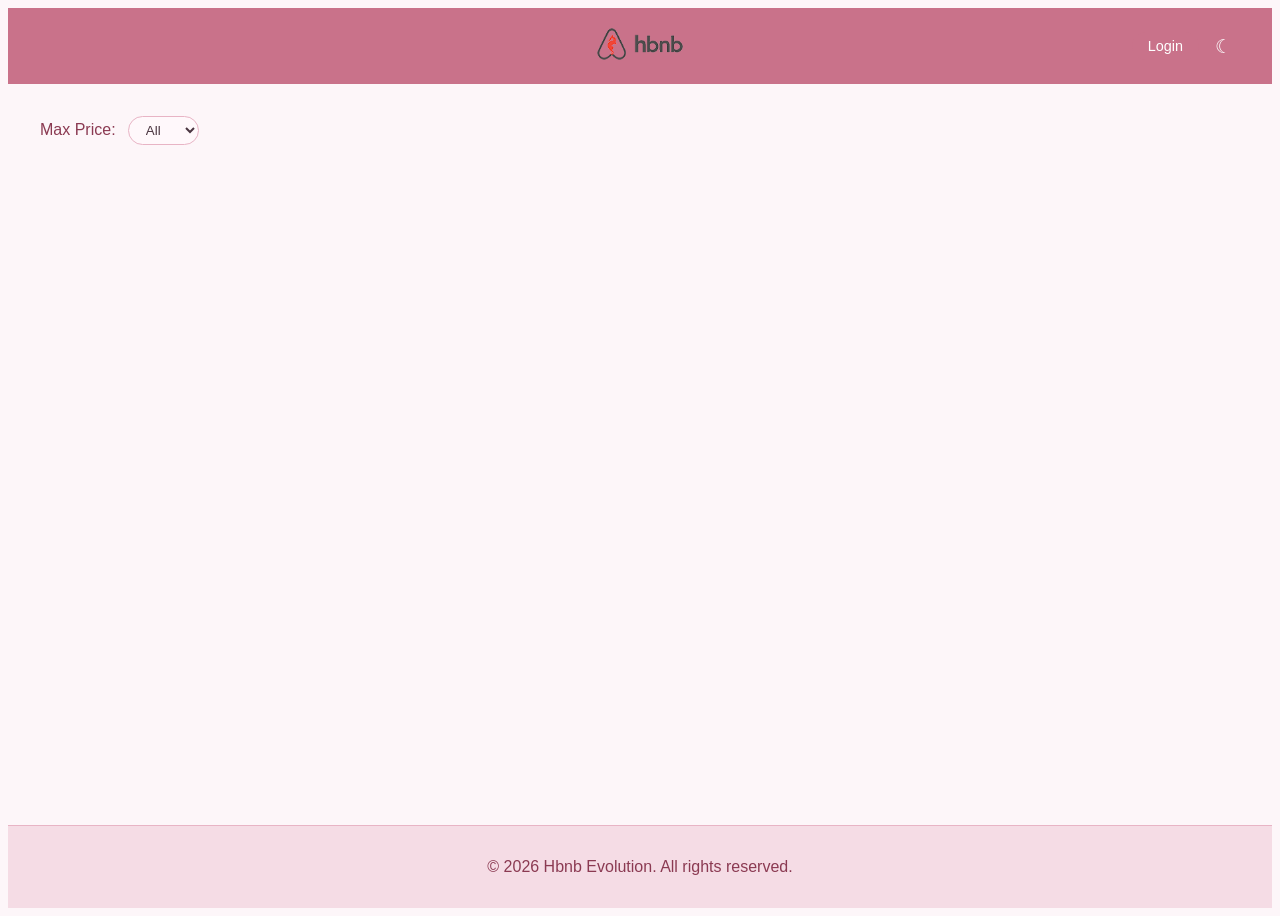
==== part4/front/index.html @ d8ff799a "Add  the front folder" ====
<!DOCTYPE html>
<html lang="en">
<head>
    <meta charset="UTF-8">
    <meta name="viewport" content="width=device-width, initial-scale=1.0">
    <title>List of Places</title>
    <link rel="stylesheet" href="styles.css">
    <link rel="icon" href="images/icon.png" type="image/png">
</head>
<body>
    <header>
        <div></div>
        <a href="login.html">
            <img src="images/logo.png" class="logo" alt="logo de Hbnb">
        </a>
        <div class="header-right">
            <a href="login.html" class="login-button">Login</a>
            <button id="logout-btn" style="display:none;">Logout</button>
            <button id="dark-mode-btn"></button>
        </div>
    </header>
    
    <main>
        <section id="filter">
            <label for="price-filter">Max Price:</label>
            <select id="price-filter">
                <option value="all">All</option>
                <option value="10">10</option>
                <option value="50">50</option>
                <option value="100">100</option>
            </select>
            <section id="places-list"></section>
        </section>
       
    </main>
    <script src="scripts.js"></script>
    <footer> <p> &copy; 2026 Hbnb Evolution. All rights reserved. </p> </footer>
</body>
</html>
---- part4/front/styles.css ----
* {
    box-sizing: border-box;
    font-family: "Trebuchet MS", sans-serif;
}

body {
    background-color: #fdf6f9;
    color: #4a3540;
    min-height: 100vh;
    display: flex;
    flex-direction: column;
}

header {
    background-color: #c9728a;
    color: #fff;
    padding: 1rem 2rem;
    display: grid;
    grid-template-columns: 1fr auto 1fr;
    align-items: center;
}

nav {
    background-color: #f5dce5;
    padding: 0.6rem 2rem;
    border-bottom: 1px solid #e8b4c5;
}

nav a {
    color: #8b3a52;
    text-decoration: none;
    margin-left: 1rem;
    font-weight: 500;
}

nav a:hover {
    color: #c9728a;
    text-decoration: underline;
}

main {
    padding: 2rem;
    flex: 1;
}

.place-card, .review-card {
    margin: 20px;
    padding: 10px;
    border: 1px solid #e8b4c5;
    border-radius: 10px;
    background-color: #fff8fb;
    box-shadow: 0 2px 6px rgba(201, 114, 138, 0.08);
}

.place-card h3 {
    color: #c9728a;
    margin-bottom: 0.3rem;
}

.details-button, .login-button {
    display: inline-block;
    margin-top: 0.5rem;
    padding: 0.4rem 1rem;
    background-color: #c9728a;
    color: #fff;
    border-radius: 20px;
    text-decoration: none;
    font-size: 0.9rem;
    transition: background-color 0.2s;
}

.details-button:hover, .login-button:hover {
    background-color: #a85570;
}

#filter {
    margin-bottom: 1.5rem;
}

#filter label {
    color: #8b3a52;
    font-weight: 500;
    margin-right: 0.5rem;
}

#filter select {
    padding: 0.3rem 0.8rem;
    border: 1px solid #e8b4c5;
    border-radius: 20px;
    color: #4a3540;
    background-color: #fff8fb;
}

#places-list {
    display: grid;
    grid-template-columns: repeat(auto-fit, minmax(280px, 1fr));
    gap: 1rem;
}

.place-card {
    margin: 0;
}

h1, h2, h3 {
    color: #c9728a;
}

input, textarea, button[type="submit"] {
    display: block;
    width: 100%;
    margin-top: 0.5rem;
    margin-bottom: 1rem;
    padding: 0.5rem 0.8rem;
    border: 1px solid #e8b4c5;
    border-radius: 8px;
    color: #4a3540;
    background-color: #fff8fb;
    font-family: "Trebuchet MS", sans-serif;
}

button[type="submit"] {
    background-color: #c9728a;
    color: #fff;
    border: none;
    border-radius: 20px;
    cursor: pointer;
    font-weight: 500;
    transition: background-color 0.2s;
}

button[type="submit"]:hover {
    background-color: #a85570;
}

footer {
    text-align: center;
    padding: 1rem;
    background-color: #f5dce5;
    color: #8b3a52;
    border-top: 1px solid #e8b4c5;
    margin-top: 2rem;
}

.logo {
    height: 40px;
}

#heart-rating {
    display: flex;
    gap: 8px;
    margin: 0.5rem 0 1rem;
}

.heart {
    font-size: 28px;
    color: #e8b4c5;
    cursor: pointer;
    transition: color 0.2s, transform 0.1s;
}

.heart:hover,
.heart.active {
    color: #c9728a;
    transform: scale(1.2);
}

header .login-button {
    margin-top: 0;
}

.place-img {
    width: 100%;
    height: 180px;
    object-fit: cover;
    border-radius: 8px;
    margin-bottom: 0.5rem;
}

.login-container {
    max-width: 400px;
    margin: 3rem auto;
    padding: 2rem;
    border: 1px solid #e8b4c5;
    border-radius: 10px;
    background-color: #fff8fb;
    box-shadow: 0 2px 6px rgba(201, 114, 138, 0.08);
}

.login-container h1 {
    text-align: center;
    margin-bottom: 1.5rem;
}

.amenities-list {
    list-style: none;
    padding: 0;
    margin: 0.5rem 0 1rem;
}

.amenities-list li {
    padding: 0.3rem 0;
    color: #4a3540;
    font-size: 0.95rem;
}

.welcome-message {
    color: #c9728a;
    font-weight: 500;
    margin-bottom: 1rem;
    font-size: 1.1rem;
}

.review-container {
    max-width: 500px;
    margin: 2rem auto;
    padding: 2rem;
    border: 1px solid #e8b4c5;
    border-radius: 10px;
    background-color: #fff8fb;
    box-shadow: 0 2px 6px rgba(201, 114, 138, 0.08);
}

.review-container .place-img {
    height: 200px;
    object-fit: cover;
    object-position: center;
    width: 100%;
    border-radius: 8px;
}

.place-container {
    max-width: 700px;
    margin: 2rem auto;
    padding: 2rem;
    border: 1px solid #e8b4c5;
    border-radius: 10px;
    background-color: #fff8fb;
    box-shadow: 0 2px 6px rgba(201, 114, 138, 0.08);
}

#logout-btn {
    background-color: #c9728a;
    color: #fff;
    border: none;
    border-radius: 20px;
    padding: 0.4rem 1rem;
    cursor: pointer;
    font-size: 0.9rem;
    transition: background-color 0.2s;
}

#logout-btn:hover {
    background-color: #a85570;
}

.header-right {
    display: flex;
    align-items: center;
    justify-content: flex-end;
    gap: 0.5rem;
}

#dark-mode-btn {
    background: none;
    border: none;
    font-size: 1.2rem;
    cursor: pointer;
    padding: 0.2rem 0.5rem;
    border-radius: 20px;
    color: #fff;
    transition: background-color 0.2s, color 0.2s;
}

#dark-mode-btn:hover {
    background-color: rgba(255,255,255,0.2);
}

body.dark-mode #dark-mode-btn {
    color: #f5dce5;
}

body.dark-mode {
    background-color: #2a1a20;
    color: #f5dce5;
}

body.dark-mode header {
    background-color: #6b3347;
}

body.dark-mode nav {
    background-color: #3d1f28;
    border-bottom: 1px solid #6b3347;
}

body.dark-mode nav a {
    color: #f5dce5;
}

body.dark-mode .place-card,
body.dark-mode .review-card,
body.dark-mode .login-container,
body.dark-mode .place-container,
body.dark-mode .review-container {
    background-color: #3d1f28;
    border-color: #6b3347;
}

body.dark-mode h1,
body.dark-mode h2,
body.dark-mode h3 {
    color: #f5a0b5;
}

body.dark-mode footer {
    background-color: #3d1f28;
    border-top: 1px solid #6b3347;
    color: #f5dce5;
}

body.dark-mode #filter select {
    background-color: #3d1f28;
    border-color: #6b3347;
    color: #f5dce5;
}

body.dark-mode input,
body.dark-mode textarea {
    background-color: #3d1f28;
    border-color: #6b3347;
    color: #f5dce5;
}

@media (max-width: 768px) {
    header {
        grid-template-columns: auto 1fr auto;
        padding: 0.8rem 1rem;
    }

    .header-right {
        gap: 0.3rem;
    }

    #logout-btn {
        padding: 0.3rem 0.6rem;
        font-size: 0.8rem;
    }

    nav {
        padding: 0.5rem 1rem;
        display: flex;
        flex-wrap: wrap;
        gap: 0.5rem;
    }

    main {
        padding: 1rem;
    }

    #places-list {
        grid-template-columns: 1fr;
    }

    .login-container {
        margin: 1rem;
        padding: 1.5rem;
    }

    .place-container {
        margin: 1rem;
        padding: 1rem;
    }

    .review-container {
        margin: 1rem;
        padding: 1rem;
    }

    .place-card {
        margin: 0;
    }

    .place-img {
        height: 150px;
    }
}
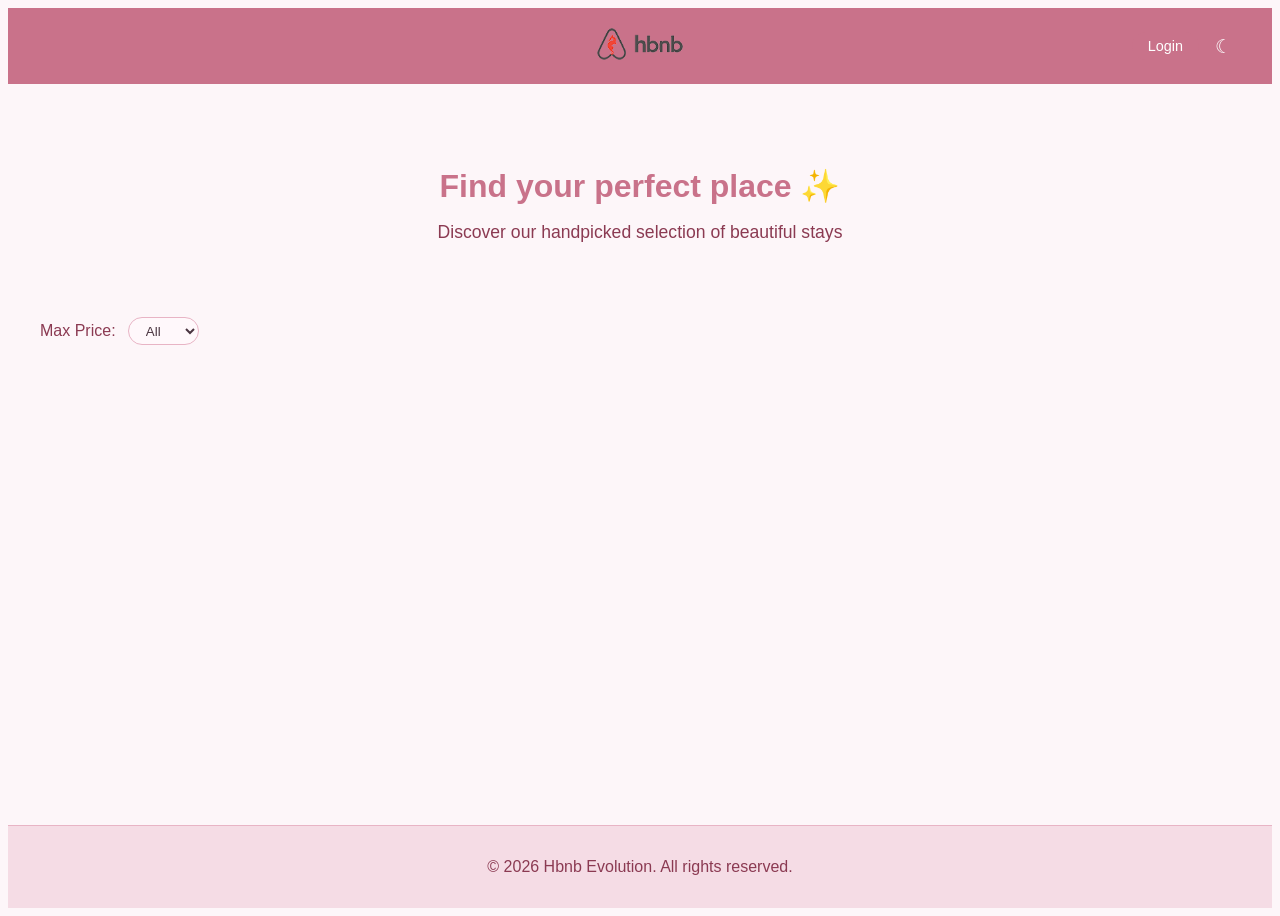
==== commit 6e1493fa: "Fix : add title" ====
--- a/part4/front/index.html
+++ b/part4/front/index.html
@@ -21,6 +21,10 @@
     </header>
     
     <main>
+        <div class="welcome-banner">
+            <h2>Find your perfect place ✨</h2>
+            <p>Discover our handpicked selection of beautiful stays</p>
+        </div>
         <section id="filter">
             <label for="price-filter">Max Price:</label>
             <select id="price-filter">
--- a/part4/front/styles.css
+++ b/part4/front/styles.css
@@ -384,3 +384,34 @@
         height: 150px;
     }
 }
+
+.welcome-banner {
+    text-align: center;
+    margin-bottom: 2rem;
+    padding: 1.5rem;
+}
+
+.welcome-banner h2 {
+    font-size: 2rem;
+    margin-bottom: 0.5rem;
+}
+
+.welcome-banner p {
+    color: #8b3a52;
+    font-size: 1.1rem;
+}
+
+.place-card:hover {
+    transform: translateY(-5px);
+    transition: transform 0.3s ease;
+    box-shadow: 0 8px 20px rgba(201, 114, 138, 0.2);
+}
+
+.place-card {
+    animation: fadeIn 0.5s ease;
+}
+
+@keyframes fadeIn {
+    from { opacity: 0; transform: translateY(20px); }
+    to { opacity: 1; transform: translateY(0); }
+}
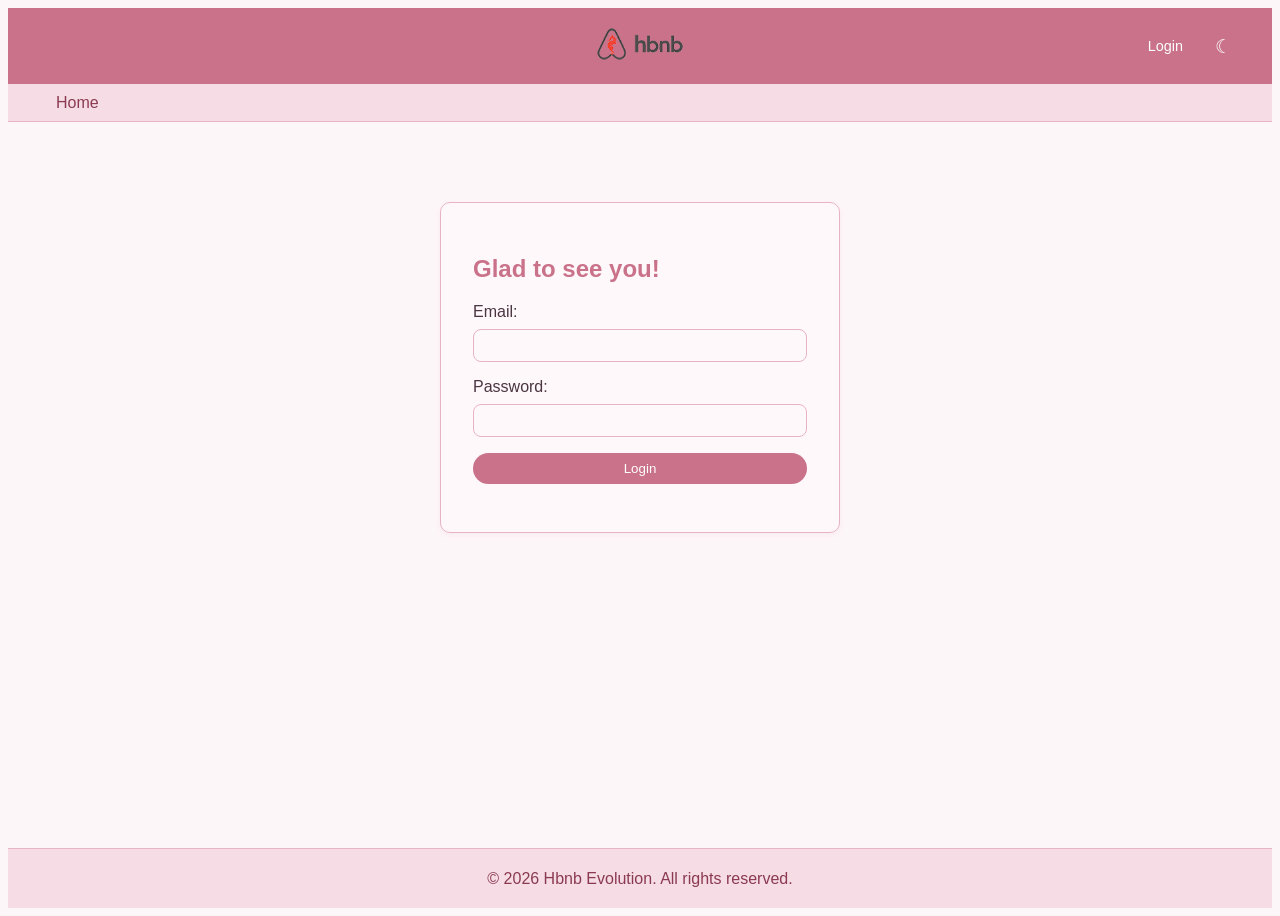
==== commit 89105c46: "Fix : create file html for create a place" ====
--- a/part4/front/index.html
+++ b/part4/front/index.html
@@ -5,13 +5,13 @@
     <meta name="viewport" content="width=device-width, initial-scale=1.0">
     <title>List of Places</title>
     <link rel="stylesheet" href="styles.css">
-    <link rel="icon" href="images/icon.png" type="image/png">
+    <link rel="icon" href="images/pink_airbnb.jpg" type="image/png">
 </head>
 <body>
     <header>
         <div></div>
         <a href="login.html">
-            <img src="images/logo.png" class="logo" alt="logo de Hbnb">
+            <img src="images/pink_airbnb.jpg" class="logo" alt="logo pink airbnb">
         </a>
         <div class="header-right">
             <a href="login.html" class="login-button">Login</a>
@@ -22,8 +22,9 @@
     
     <main>
         <div class="welcome-banner">
-            <h2>Find your perfect place ✨</h2>
+            <h2>Find your perfect place 🔥</h2>
             <p>Discover our handpicked selection of beautiful stays</p>
+            <a href="add_place.html" class="details-button">+ Add a Place</a>
         </div>
         <section id="filter">
             <label for="price-filter">Max Price:</label>
@@ -38,6 +39,9 @@
        
     </main>
     <script src="scripts.js"></script>
-    <footer> <p> &copy; 2026 Hbnb Evolution. All rights reserved. </p> </footer>
+    <footer>
+        <p>&copy; 2026 Hbnb Evolution. All rights reserved.</p>
+        <img src="images/18.png" alt="Interdit moins 18 ans" class="footer-icon">
+    </footer>
 </body>
 </html>
--- a/part4/front/styles.css
+++ b/part4/front/styles.css
@@ -132,13 +132,40 @@
     background-color: #a85570;
 }
 
+/* --- FOOTER DE BASE --- */
 footer {
-    text-align: center;
+    position: relative;      /* Permet de positionner l'icône par rapport au footer */
+    text-align: center;      /* Centre le texte normalement */
     padding: 1rem;
     background-color: #f5dce5;
     color: #8b3a52;
     border-top: 1px solid #e8b4c5;
     margin-top: 2rem;
+    min-height: 60px;        /* Donne une hauteur minimale pour éviter les chevauchements */
+    display: flex;
+    justify-content: center; /* Centre horizontalement le contenu flex (le texte) */
+    align-items: center;     /* Centre verticalement */
+}
+
+footer p {
+    margin: 0;               /* Enlève les marges par défaut pour un centrage parfait */
+}
+
+.footer-icon {
+    position: absolute;      /* Sort l'icône du flux normal pour ne pas pousser le texte */
+    right: 20px;             /* La place à 20px du bord droit */
+    height: 30px;
+    width: auto;
+}
+/* --- FOOTER EN DARK MODE --- */
+body.dark-mode footer {
+    background-color: #3d1f28;
+    border-top: 1px solid #6b3347;
+    color: #f5dce5;
+}
+
+body.dark-mode .footer-icon {
+    filter: brightness(0.9);
 }
 
 .logo {
@@ -312,12 +339,6 @@
     color: #f5a0b5;
 }
 
-body.dark-mode footer {
-    background-color: #3d1f28;
-    border-top: 1px solid #6b3347;
-    color: #f5dce5;
-}
-
 body.dark-mode #filter select {
     background-color: #3d1f28;
     border-color: #6b3347;
@@ -414,4 +435,37 @@
 @keyframes fadeIn {
     from { opacity: 0; transform: translateY(20px); }
     to { opacity: 1; transform: translateY(0); }
-}+}
+
+#amenities-list {
+    display: grid;
+    grid-template-columns: repeat(auto-fit, minmax(150px, 1fr));
+    gap: 0.5rem;
+    margin: 0.5rem 0 1rem;
+}
+
+#amenities-list label {
+    display: flex;
+    align-items: center;
+    gap: 0.5rem;
+    color: #4a3540;
+    font-size: 0.95rem;
+    cursor: pointer;
+    padding: 0.3rem 0.5rem;
+    border: 1px solid #e8b4c5;
+    border-radius: 8px;
+    background-color: #fff8fb;
+}
+
+#amenities-list input[type="checkbox"] {
+    display: inline;
+    width: auto;
+    margin: 0;
+    accent-color: #c9728a;
+}
+
+body.dark-mode #amenities-list label {
+    color: #f5dce5;
+    background-color: #3d1f28;
+    border-color: #6b3347;
+}
